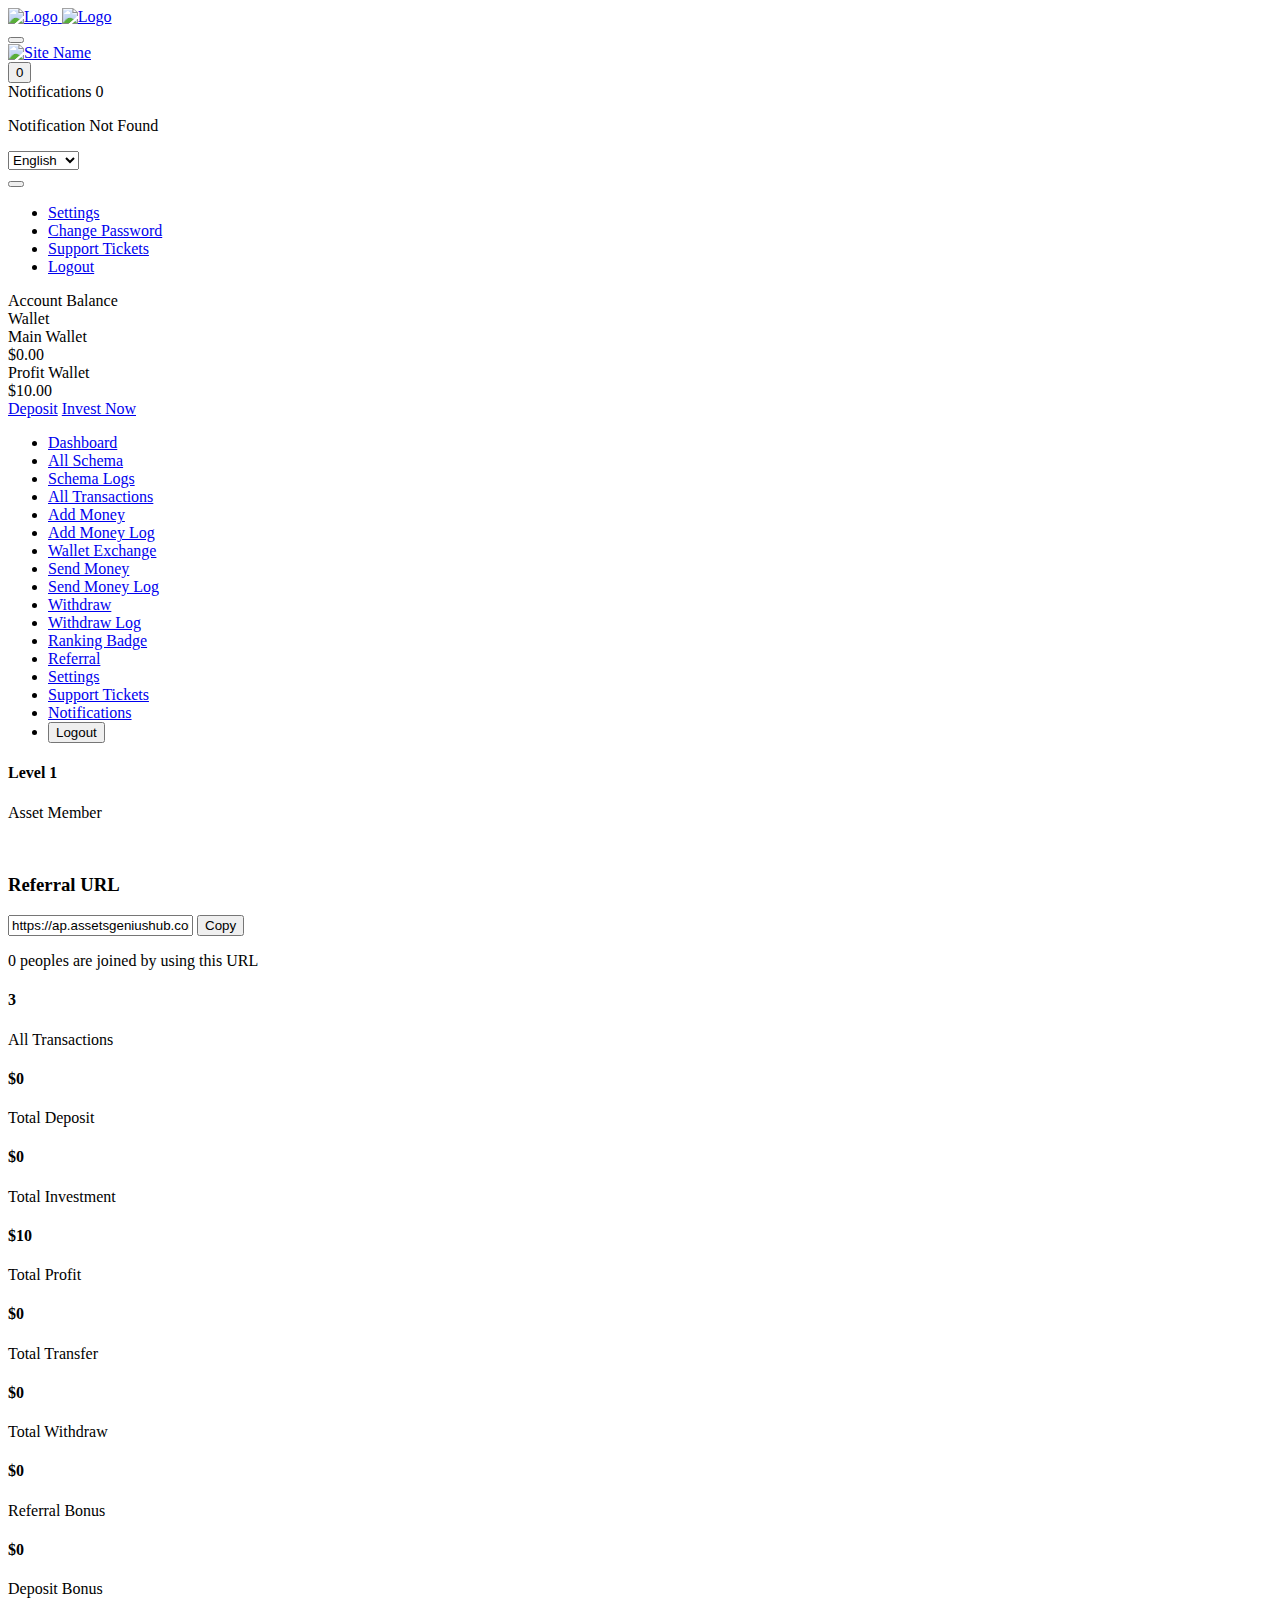
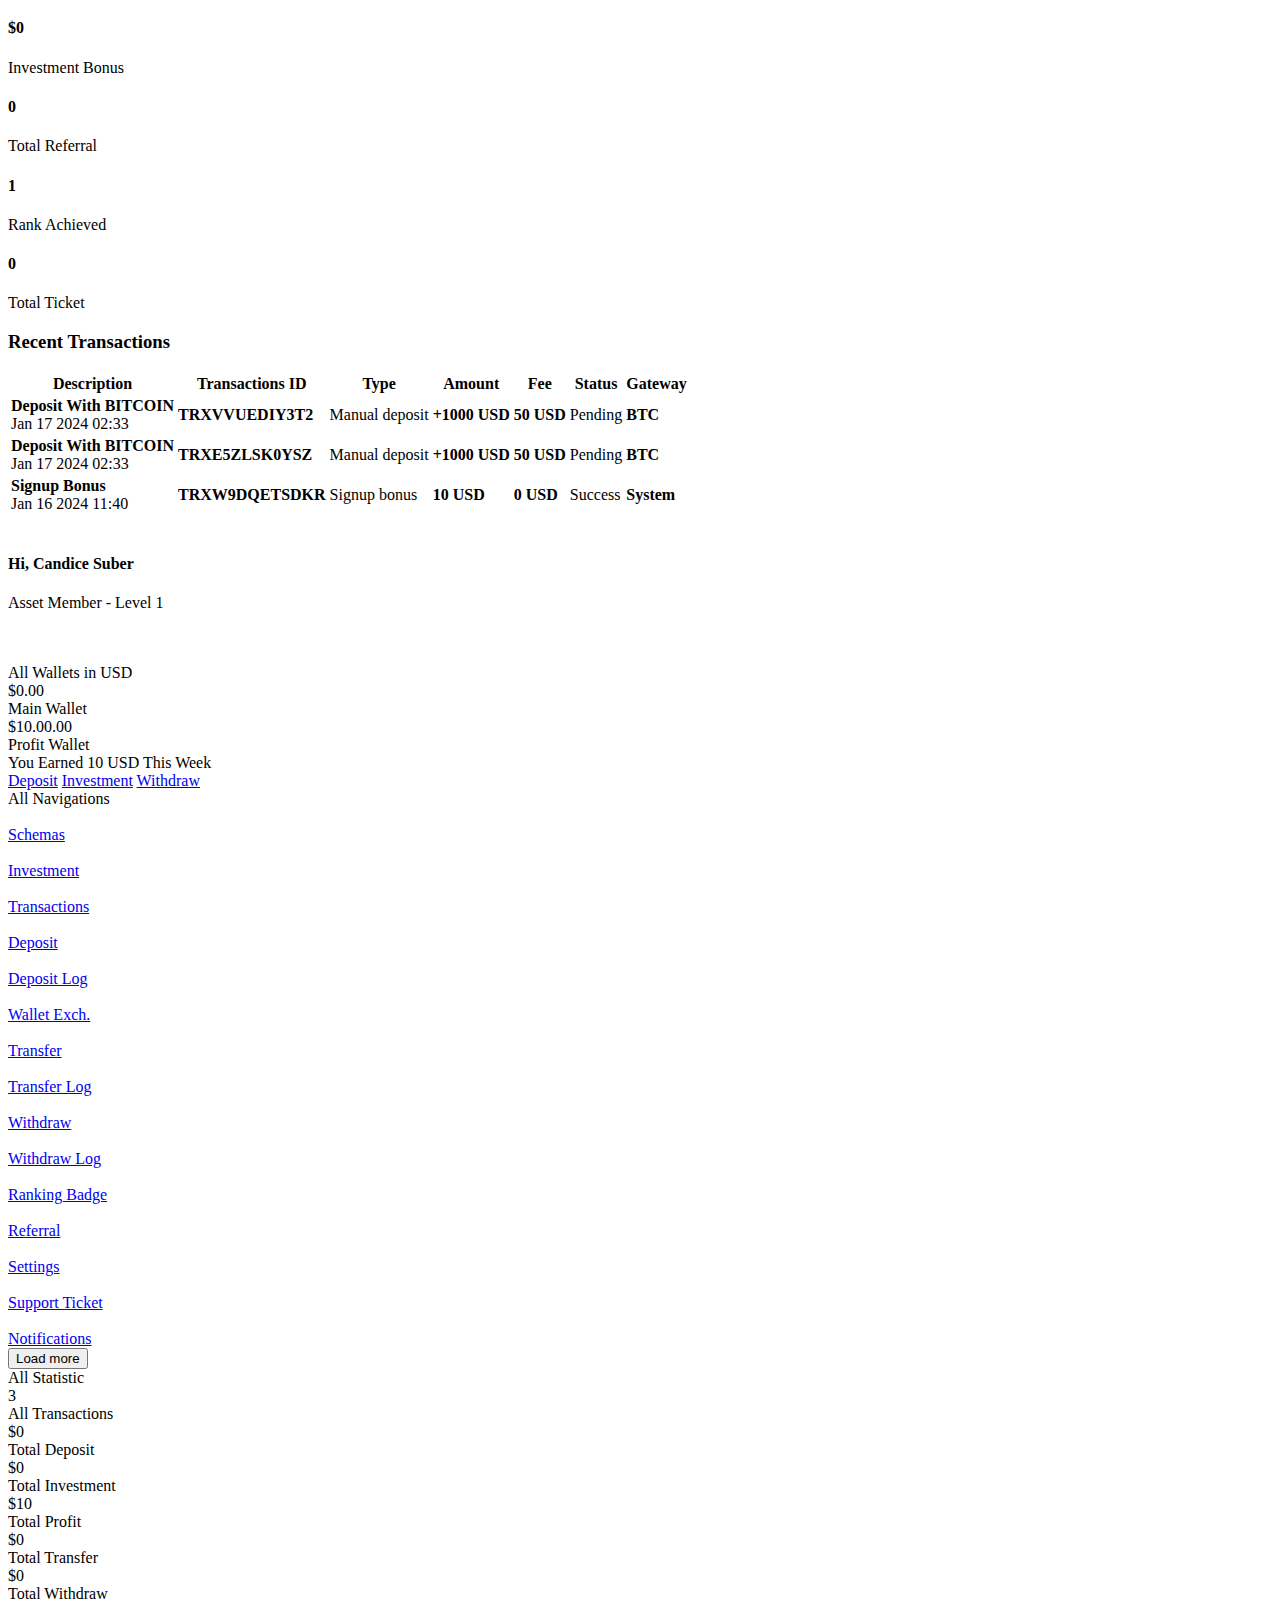
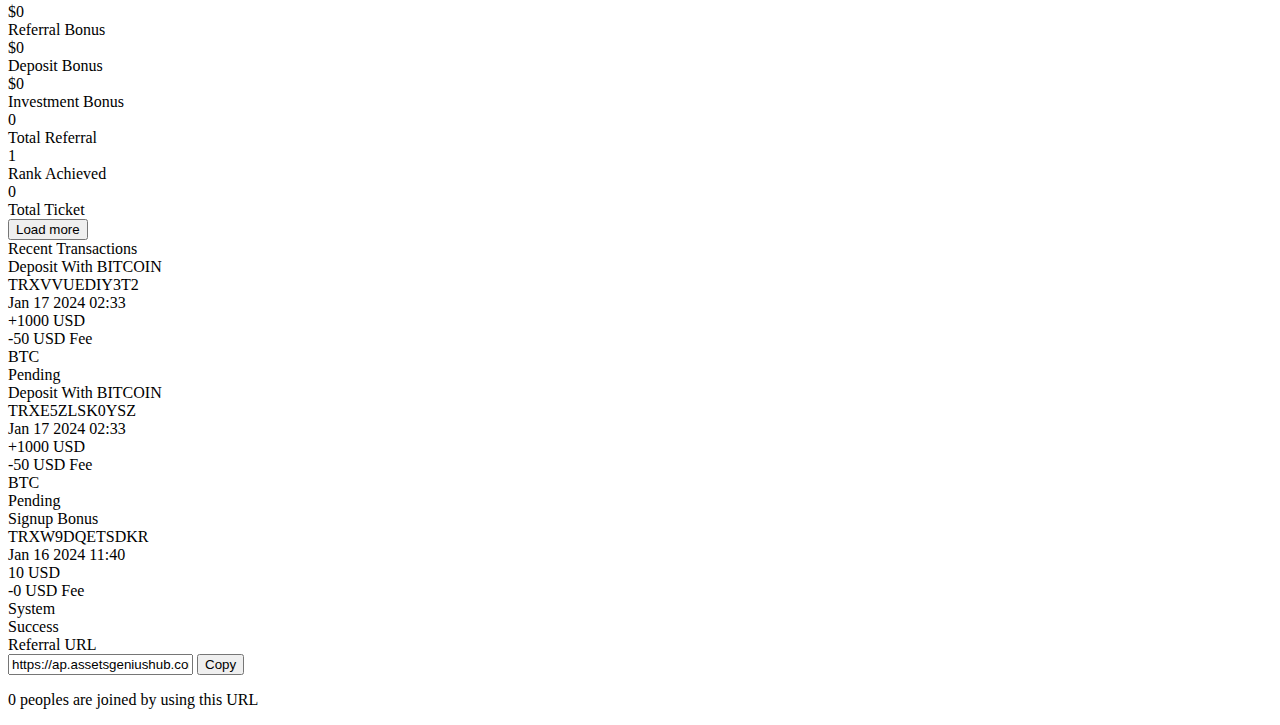
==== index.html @ 09d12d7a "first commit" ====
<!DOCTYPE html>
<html lang="en">
<head>
    <meta charset="UTF-8"/>
    <meta http-equiv="X-UA-Compatible" content="IE=edge"/>
    <meta name="viewport" content="width=device-width, initial-scale=1.0"/>
    <meta name="csrf-token" content="nrjeRPslUBjQXOTV2JqGxE5YPWPXEHHn3bkf2dw5">
    <meta name="keywords" content="Assets Genius Hub">
    <meta name="description" content="Assets Genius Hub">
    <link rel="canonical" href="https://ap.assetsgeniushub.com/user/dashboard"/>
    <link rel="shortcut icon" href="https://ap.assetsgeniushub.com/assets/global/images/DtovkNjvAQbWBGVkYpwy.png" type="image/x-icon"/>

    <link rel="icon" href="https://ap.assetsgeniushub.com/assets/global/images/DtovkNjvAQbWBGVkYpwy.png" type="image/x-icon"/>
    <link rel="stylesheet" href="https://ap.assetsgeniushub.com/assets/global/css/fontawesome.min.css"/>
    <link rel="stylesheet" href="https://ap.assetsgeniushub.com/assets/frontend/css/vendor/bootstrap.min.css"/>
    <link rel="stylesheet" href="https://ap.assetsgeniushub.com/assets/frontend/css/animate.css"/>
    <link rel="stylesheet" href="https://ap.assetsgeniushub.com/assets/frontend/css/owl.carousel.min.css"/>
    <link rel="stylesheet" href="https://ap.assetsgeniushub.com/assets/global/css/nice-select.css"/>
    <link rel="stylesheet" href="https://ap.assetsgeniushub.com/assets/global/css/datatables.min.css"/>
    <link rel="stylesheet" href="https://ap.assetsgeniushub.com/assets/global/css/simple-notify.min.css"/>
        <link rel="stylesheet" type="text/css" href="https://ap.assetsgeniushub.com/assets/vendor/mckenziearts/laravel-notify/css/notify.css"/>        <link rel="stylesheet" href="https://ap.assetsgeniushub.com/assets/global/css/custom.css"/>
    <link rel="stylesheet" href="https://ap.assetsgeniushub.com/assets/frontend/css/magnific-popup.css"/>
            <link rel="stylesheet" href="https://ap.assetsgeniushub.com/assets/frontend/css/aos.css"/>
        <link rel="stylesheet" href="https://ap.assetsgeniushub.com/assets/frontend/css/styles.css?var=2.1"/>

    <style>
        //The Custom CSS will be added on the site head tag 
.site-head-tag {
	margin: 0;
  	padding: 0;
}
    </style>

    <title>Assets Genius Hub -     Dashboard
</title>


</head>
<body class="dark-theme">
<script>
    var notify = {
        timeout: "5000",
    }
</script>
<!--Full Layout-->
<div class="panel-layout">
    <!--Header-->
    <div class="panel-header">
    <div class="logo">
        <a href="https://ap.assetsgeniushub.com">
            <img class="logo-unfold" src="https://ap.assetsgeniushub.com/assets/global/images/DCysJS7bhCshvD1yakcU.png" alt="Logo"/>
            <img class="logo-fold" src="https://ap.assetsgeniushub.com/assets/global/images/DCysJS7bhCshvD1yakcU.png" alt="Logo"/>
        </a>
    </div>
    <div class="nav-wrap">
        <div class="nav-left">
            <button class="sidebar-toggle">
                <i class="anticon anticon-arrow-left"></i>
            </button>
            <div class="mob-logo">
                <a href="https://ap.assetsgeniushub.com">
                    <img src="https://ap.assetsgeniushub.com/assets/global/images/DCysJS7bhCshvD1yakcU.png" alt="Site Name"/>
                </a>
            </div>
        </div>
        <div class="nav-right">
            <div class="single-nav-right">
                
                <div class="single-right">
                    <div class="color-switcher">
                        <i icon-name="moon" class="dark-icon" data-mode="dark"></i>
                        <i icon-name="sun" class="light-icon" data-mode="light"></i>
                    </div>
                </div>

                
                                                        <div class="single-nav-right user-notifications43">
                        <button type="button" class="item notification-dot" data-bs-toggle="dropdown" aria-expanded="false">
    <i icon-name="bell-ring" class=""></i>
    <div class="number">0</div>
</button>
<div class="dropdown-menu dropdown-menu-end notification-pop">
    <div class="noti-head">Notifications <span>0</span></div>
    <div class="all-noti">
        
                    <p>Notification Not Found</p>
            </div>

    </div>


                    </div>
                                

                <div class="single-right">
                    <select name="language" id="" class="site-nice-select"
                            onchange="window.location.href=this.options[this.selectedIndex].value;">
                                                    <option
                                value="https://ap.assetsgeniushub.com/language-update?name=en" selected>English</option>
                                                    <option
                                value="https://ap.assetsgeniushub.com/language-update?name=es" >Spanish</option>
                                                    <option
                                value="https://ap.assetsgeniushub.com/language-update?name=fr" >Franch</option>
                                            </select>
                </div>
                <div class="single-right">
                    <button
                        type="button"
                        class="item"
                        data-bs-toggle="dropdown"
                        aria-expanded="false"
                    >
                        <i class="anticon anticon-user"></i>
                    </button>
                    <ul class="dropdown-menu dropdown-menu-end">
                        <li>
                            <a href="https://ap.assetsgeniushub.com/user/settings" class="dropdown-item" type="button"><i
                                    class="anticon anticon-setting"></i>Settings</a>
                        </li>
                        <li>
                            <a href="https://ap.assetsgeniushub.com/user/change-password" class="dropdown-item" type="button">
                                <i class="anticon anticon-lock"></i>Change Password
                            </a>
                        </li>
                        <li>
                            <a href="https://ap.assetsgeniushub.com/user/support-ticket/index" class="dropdown-item" type="button">
                                <i class="anticon anticon-customer-service"></i>Support Tickets
                            </a>
                        </li>
                        <li class="logout">
                            <form method="POST" action="https://ap.assetsgeniushub.com/logout" id="logout-form">
                                <input type="hidden" name="_token" value="nrjeRPslUBjQXOTV2JqGxE5YPWPXEHHn3bkf2dw5">                                <a href="https://ap.assetsgeniushub.com/logout" class="dropdown-item"
                                   onclick="event.preventDefault(); localStorage.clear();  $('#logout-form').submit();"><i
                                        class="anticon anticon-logout"></i>Logout</a>
                            </form>
                        </li>
                    </ul>
                </div>
            </div>
        </div>
    </div>
</div>
    <!--/Header-->

    <div class="desktop-screen-show">
        <div class="side-nav ">
    <div class="side-wallet-box default-wallet mb-0">
        <div class="user-balance-card">
            <div class="wallet-name">
                <div class="name">Account Balance</div>
                <div class="default">Wallet</div>
            </div>
            <div class="wallet-info">
                <div class="wallet-id"><i icon-name="wallet"></i>Main Wallet</div>
                <div class="balance">$0.00</div>
            </div>
            <div class="wallet-info">
                <div class="wallet-id"><i icon-name="landmark"></i>Profit Wallet</div>
                <div class="balance">$10.00</div>
            </div>
        </div>
        <div class="actions">
            <a href="https://ap.assetsgeniushub.com/user/deposit" class="user-sidebar-btn"><i
                    class="anticon anticon-file-add"></i>Deposit</a>
            <a href="https://ap.assetsgeniushub.com/user/schemas" class="user-sidebar-btn red-btn"><i
                    class="anticon anticon-export"></i>Invest Now</a>
        </div>
    </div>
    <div class="side-nav-inside">
        <ul class="side-nav-menu">
            <li class="side-nav-item active">
                <a href="https://ap.assetsgeniushub.com/user/dashboard"><i
                        class="anticon anticon-appstore"></i><span>Dashboard</span></a>
            </li>

            <li class="side-nav-item ">
                <a href="https://ap.assetsgeniushub.com/user/schemas"><i
                        class="anticon anticon-check-square"></i><span>All Schema</span></a>
            </li>
            <li class="side-nav-item ">
                <a href="https://ap.assetsgeniushub.com/user/invest-logs"><i
                        class="anticon anticon-copy"></i><span>Schema Logs</span></a>
            </li>

            <li class="side-nav-item ">
                <a href="https://ap.assetsgeniushub.com/user/transactions"><i
                        class="anticon anticon-inbox"></i><span>All Transactions</span></a>
            </li>


            <li class="side-nav-item   ">
                <a href="https://ap.assetsgeniushub.com/user/deposit"><i
                        class="anticon anticon-file-add"></i><span>Add Money</span></a>
            </li>
            <li class="side-nav-item ">
                <a href="https://ap.assetsgeniushub.com/user/deposit/log"><i
                        class="anticon anticon-folder-add"></i><span>Add Money Log</span></a>
            </li>

            <li class="side-nav-item ">
                <a href="https://ap.assetsgeniushub.com/user/wallet-exchange"><i
                        class="anticon anticon-transaction"></i><span>Wallet Exchange</span></a>
            </li>

            <li class="side-nav-item   ">
                <a href="https://ap.assetsgeniushub.com/user/send-money"><i
                        class="anticon anticon-export"></i><span>Send Money</span></a>
            </li>
            <li class="side-nav-item ">
                <a href="https://ap.assetsgeniushub.com/user/send-money/log"><i
                        class="anticon anticon-cloud"></i><span>Send Money Log</span></a>
            </li>

            <li class="side-nav-item   ">
                <a href="https://ap.assetsgeniushub.com/user/withdraw"><i
                        class="anticon anticon-bank"></i><span>Withdraw</span></a>
            </li>
            <li class="side-nav-item ">
                <a href="https://ap.assetsgeniushub.com/user/withdraw/log"><i
                        class="anticon anticon-credit-card"></i><span>Withdraw Log</span></a>
            </li>

            <li class="side-nav-item ">
                <a href="https://ap.assetsgeniushub.com/user/ranking-badge"><i
                        class="anticon anticon-star"></i><span>Ranking Badge</span></a>
            </li>

                            <li class="side-nav-item ">
                    <a href="https://ap.assetsgeniushub.com/user/referral"><i
                            class="anticon anticon-usergroup-add"></i><span>Referral</span></a>
                </li>
            
            <li class="side-nav-item ">
                <a href="https://ap.assetsgeniushub.com/user/settings"><i
                        class="anticon anticon-setting"></i><span>Settings</span></a>
            </li>
            <li class="side-nav-item ">
                <a href="https://ap.assetsgeniushub.com/user/support-ticket/index"
                ><i class="anticon anticon-tool"></i><span>Support Tickets</span></a
                >
            </li>

            <li class="side-nav-item ">
                <a href="https://ap.assetsgeniushub.com/user/notification/all"
                ><i class="anticon anticon-notification"></i><span>Notifications</span></a
                >
            </li>

            <li class="side-nav-item">
                <!-- Authentication -->
                <form method="POST" action="https://ap.assetsgeniushub.com/logout">
                    <input type="hidden" name="_token" value="nrjeRPslUBjQXOTV2JqGxE5YPWPXEHHn3bkf2dw5">                    <button type="submit" class="site-btn grad-btn w-100">
                        <i class="anticon anticon-logout"></i><span>Logout</span>
                    </button>
                </form>
            </li>
        </ul>
    </div>
</div>
    </div>

        <div class="page-container">
            <div class="main-content">
                <div class="section-gap">
                    <div class="container-fluid">
                                                <!--Page Content-->
                        
        <div class="desktop-screen-show">
            
            <div class="row">
    <div class="col-xl-3 col-lg-3 col-md-4 col-sm-6 col-12">
        <div class="user-ranking" >
            <h4>Level 1</h4>
            <p>Asset Member</p>
            <div class="rank" data-bs-toggle="tooltip" data-bs-placement="top" title="By signing up to the account">
                <img src="https://ap.assetsgeniushub.com/assets/global/images/sCQgIyl0OKzFiO73nmWF.svg" alt="">
            </div>
        </div>
    </div>
            <div class="col-xl-9 col-lg-9 col-md-8 col-sm-12 col-12">
            <div class="site-card">
                <div class="site-card-header">
                    <h3 class="title">Referral URL</h3>
                </div>
                <div class="site-card-body">
                    <div class="referral-link">
                        <div class="referral-link-form">
                            <input type="text" value="https://ap.assetsgeniushub.com/register?invite=8BOeet3NR0" id="refLink"/>
                            <button type="submit" onclick="copyRef()">
                                <i class="anticon anticon-copy"></i>
                                <span id="copy">Copy</span>
                            </button>
                        </div>
                        <p class="referral-joined">
                            0 peoples are joined by using this URL
                        </p>
                    </div>
                </div>
            </div>
        </div>
    
</div>

            
            <div class="row user-cards ">
    <div class="col-xl-3 col-lg-6 col-md-6 col-sm-6 col-12">
        <div class="single">
            <div class="icon"><i class="anticon anticon-inbox"></i></div>
            <div class="content">
                <h4><span class="count">3</span></h4>
                <p>All Transactions</p>
            </div>
        </div>
    </div>
    <div class="col-xl-3 col-lg-6 col-md-6 col-sm-6 col-12">
        <div class="single">
            <div class="icon"><i class="anticon anticon-file-add"></i></div>
            <div class="content">
                <h4><b>$</b><span class="count">0</span></h4>
                <p>Total Deposit</p>
            </div>
        </div>
    </div>
    <div class="col-xl-3 col-lg-6 col-md-6 col-sm-6 col-12">
        <div class="single">
            <div class="icon"><i class="anticon anticon-check-square"></i></div>
            <div class="content">
                <h4><b>$</b><span class="count">0</span></h4>
                <p>Total Investment</p>
            </div>
        </div>
    </div>
    <div class="col-xl-3 col-lg-6 col-md-6 col-sm-6 col-12">
        <div class="single">
            <div class="icon"><i class="anticon anticon-credit-card"></i></div>
            <div class="content">
                <h4><b>$</b><span class="count">10</span></h4>
                <p>Total Profit</p>
            </div>
        </div>
    </div>
    <div class="col-xl-3 col-lg-6 col-md-6 col-sm-6 col-12">
        <div class="single">
            <div class="icon"><i class="anticon anticon-arrow-right"></i></div>
            <div class="content">
                <h4><b>$</b><span class="count">0</span></h4>
                <p>Total Transfer </p>
            </div>
        </div>
    </div>
    <div class="col-xl-3 col-lg-6 col-md-6 col-sm-6 col-12">
        <div class="single">
            <div class="icon"><i class="anticon anticon-money-collect"></i></div>
            <div class="content">
                <h4><b>$</b><span class="count">0</span></h4>
                <p>Total Withdraw</p>
            </div>
        </div>
    </div>
    <div class="col-xl-3 col-lg-6 col-md-6 col-sm-6 col-12">
        <div class="single">
            <div class="icon"><i class="anticon anticon-gift"></i></div>
            <div class="content">
                <h4><b>$</b><span class="count">0</span>
                </h4>
                <p>Referral Bonus</p>
            </div>
        </div>
    </div>
    <div class="col-xl-3 col-lg-6 col-md-6 col-sm-6 col-12">
        <div class="single">
            <div class="icon"><i class="anticon anticon-account-book"></i></div>
            <div class="content">
                <h4><b>$</b><span class="count">0</span></h4>
                <p>Deposit Bonus</p>
            </div>
        </div>
    </div>
    <div class="col-xl-3 col-lg-6 col-md-6 col-sm-6 col-12">
        <div class="single">
            <div class="icon"><i class="anticon anticon-gold"></i></div>
            <div class="content">
                <h4><b>$</b><span class="count">0</span></h4>
                <p>Investment Bonus</p>
            </div>
        </div>
    </div>
    <div class="col-xl-3 col-lg-6 col-md-6 col-sm-6 col-12">
        <div class="single">
            <div class="icon"><i class="anticon anticon-inbox"></i></div>
            <div class="content">
                <h4 class="count">0</h4>
                <p>Total Referral</p>
            </div>
        </div>
    </div>

    <div class="col-xl-3 col-lg-6 col-md-6 col-sm-6 col-12">
        <div class="single">
            <div class="icon"><i class="anticon anticon-radar-chart"></i></div>
            <div class="content">
                <h4 class="count">1</h4>
                <p>Rank Achieved</p>
            </div>
        </div>
    </div>
    <div class="col-xl-3 col-lg-6 col-md-6 col-sm-6 col-12">
        <div class="single">
            <div class="icon"><i class="anticon anticon-question"></i></div>
            <div class="content">
                <h4 class="count">0</h4>
                <p>Total Ticket</p>
            </div>
        </div>
    </div>
</div>

            
            <div class="row">
    <div class="col-xl-12">
        <div class="site-card">
            <div class="site-card-header">
                <h3 class="title">Recent Transactions</h3>
            </div>
            <div class="site-card-body table-responsive">
                <div class="site-datatable">
                    <table class="display data-table">
                        <thead>
                        <tr>
                            <th>Description</th>
                            <th>Transactions ID</th>
                            <th>Type</th>
                            <th>Amount</th>
                            <th>Fee</th>
                            <th>Status</th>
                            <th>Gateway</th>
                        </tr>
                        </thead>
                        <tbody>
                                                    <tr>
                                <td>
                                    <div class="table-description">
                                        <div class="icon">
                                            <i icon-name="backpack
                                         ">
                                            </i>
                                        </div>


                                        <div class="description">
                                            <strong>Deposit With BITCOIN                                             </strong>
                                            <div class="date">Jan 17 2024 02:33</div>
                                        </div>
                                    </div>
                                </td>
                                <td><strong>TRXVVUEDIY3T2</strong></td>
                                <td>
                                    <div
                                        class="site-badge primary-bg">Manual deposit</div>
                                </td>

                                <td><strong
                                        class="green-color">+1000 USD</strong>
                                </td>
                                <td><strong>50 USD</strong></td>
                                <td>


                                                                            <div class="site-badge warnning">Pending</div>
                                                                    </td>
                                <td><strong>BTC</strong></td>
                            </tr>
                                                    <tr>
                                <td>
                                    <div class="table-description">
                                        <div class="icon">
                                            <i icon-name="backpack
                                         ">
                                            </i>
                                        </div>


                                        <div class="description">
                                            <strong>Deposit With BITCOIN                                             </strong>
                                            <div class="date">Jan 17 2024 02:33</div>
                                        </div>
                                    </div>
                                </td>
                                <td><strong>TRXE5ZLSK0YSZ</strong></td>
                                <td>
                                    <div
                                        class="site-badge primary-bg">Manual deposit</div>
                                </td>

                                <td><strong
                                        class="green-color">+1000 USD</strong>
                                </td>
                                <td><strong>50 USD</strong></td>
                                <td>


                                                                            <div class="site-badge warnning">Pending</div>
                                                                    </td>
                                <td><strong>BTC</strong></td>
                            </tr>
                                                    <tr>
                                <td>
                                    <div class="table-description">
                                        <div class="icon">
                                            <i icon-name="backpack
                                         ">
                                            </i>
                                        </div>


                                        <div class="description">
                                            <strong>Signup Bonus                                             </strong>
                                            <div class="date">Jan 16 2024 11:40</div>
                                        </div>
                                    </div>
                                </td>
                                <td><strong>TRXW9DQETSDKR</strong></td>
                                <td>
                                    <div
                                        class="site-badge primary-bg">Signup bonus</div>
                                </td>

                                <td><strong
                                        class="">10 USD</strong>
                                </td>
                                <td><strong>0 USD</strong></td>
                                <td>


                                                                            <div class="site-badge success">Success</div>
                                                                    </td>
                                <td><strong>System</strong></td>
                            </tr>
                        

                                                </tbody>
                    </table>
                </div>
            </div>
        </div>
    </div>
</div>
        </div>

         
        <div class="mobile-screen-show">
            <div class="row">
    <div class="col-12">
        <div class="user-ranking-mobile">
            <div class="icon"><img src="https://ap.assetsgeniushub.com/assets/global/materials/user.png" alt=""/></div>
            <div class="name">
                <h4>Hi, Candice Suber</h4>
                <p>Asset Member - <span>Level 1</span></p>
            </div>
            <div class="rank-badge"><img src="https://ap.assetsgeniushub.com/assets/global/images/sCQgIyl0OKzFiO73nmWF.svg" alt=""/></div>
        </div>
        <div class="user-wallets-mobile">
            <img src="https://ap.assetsgeniushub.com/assets/frontend/materials/wallet-shadow.png" alt="" class="wallet-shadow">
            <div class="head">All Wallets in USD</div>
            <div class="one">
                <div class="balance">

                    <span class="symbol">$</span>0<span
                        class="after-dot">.00 </span>
                </div>
                <div class="wallet">Main Wallet</div>
            </div>


            <div class="one p-wal">
                <div class="balance">
                    <span class="symbol">$</span>10.00<span
                        class="after-dot">.00 </span>
                </div>
                <div class="wallet">Profit Wallet</div>
            </div>
            <div class="info">
                <i icon-name="info"></i>You Earned 10 USD This Week
            </div>
        </div>
    </div>

    <div class="col-12">
        <div class="mob-shortcut-btn">
            <a href="https://ap.assetsgeniushub.com/user/deposit"><i icon-name="download"></i> Deposit</a>
            <a href="https://ap.assetsgeniushub.com/user/schemas"><i icon-name="box"></i> Investment</a>
            <a href="https://ap.assetsgeniushub.com/user/withdraw"><i icon-name="send"></i> Withdraw</a>
        </div>
    </div>


    <div class="col-12">
        <!-- all navigation -->
        <div class="all-feature-mobile mb-3 mobile-screen-show">
    <div class="title">All Navigations</div>
    <div class="contents row">
        <div class="col-4">
            <div class="single">
                <a href="https://ap.assetsgeniushub.com/user/schemas">
                    <div class="icon"><img src="https://ap.assetsgeniushub.com/assets/frontend/materials/schema.png" alt="">
                    </div>
                    <div class="name">Schemas</div>
                </a>
            </div>
        </div>
        <div class="col-4">
            <div class="single">
                <a href="https://ap.assetsgeniushub.com/user/invest-logs">
                    <div class="icon"><img src="https://ap.assetsgeniushub.com/assets/frontend/materials/schema-log.png" alt="">
                    </div>
                    <div class="name">Investment</div>
                </a>
            </div>
        </div>
        <div class="col-4">
            <div class="single">
                <a href="https://ap.assetsgeniushub.com/user/transactions">
                    <div class="icon"><img src="https://ap.assetsgeniushub.com/assets/frontend/materials/transactions.png" alt="">
                    </div>
                    <div class="name">Transactions</div>
                </a>
            </div>
        </div>
        <div class="col-4">
            <div class="single">
                <a href="https://ap.assetsgeniushub.com/user/deposit">
                    <div class="icon"><img src="https://ap.assetsgeniushub.com/assets/frontend/materials/deposit.png" alt="">
                    </div>
                    <div class="name">Deposit</div>
                </a>
            </div>
        </div>
        <div class="col-4">
            <div class="single">
                <a href="https://ap.assetsgeniushub.com/user/deposit/log">
                    <div class="icon"><img src="https://ap.assetsgeniushub.com/assets/frontend/materials/deposit-log.png" alt="">
                    </div>
                    <div class="name">Deposit Log</div>
                </a>
            </div>
        </div>
        <div class="col-4">
            <div class="single">
                <a href="https://ap.assetsgeniushub.com/user/wallet-exchange">
                    <div class="icon"><img src="https://ap.assetsgeniushub.com/assets/frontend/materials/wallet-exchange.png"
                                           alt="">
                    </div>
                    <div class="name">Wallet Exch.</div>
                </a>
            </div>
        </div>
    </div>
    <div class="moretext">
        <div class="row contents">
            <div class="col-4">
                <div class="single">
                    <a href="https://ap.assetsgeniushub.com/user/send-money">
                        <div class="icon"><img src="https://ap.assetsgeniushub.com/assets/frontend/materials/transfer.png"
                                               alt="">
                        </div>
                        <div class="name">Transfer</div>
                    </a>
                </div>
            </div>
            <div class="col-4">
                <div class="single">
                    <a href="https://ap.assetsgeniushub.com/user/send-money/log">
                        <div class="icon"><img src="https://ap.assetsgeniushub.com/assets/frontend/materials/transfer-log.png"
                                               alt="">
                        </div>
                        <div class="name">Transfer Log</div>
                    </a>
                </div>
            </div>
            <div class="col-4">
                <div class="single">
                    <a href="https://ap.assetsgeniushub.com/user/withdraw">
                        <div class="icon"><img src="https://ap.assetsgeniushub.com/assets/frontend/materials/withdraw.png"
                                               alt="">
                        </div>
                        <div class="name">Withdraw</div>
                    </a>
                </div>
            </div>
            <div class="col-4">
                <div class="single">
                    <a href="https://ap.assetsgeniushub.com/user/withdraw/log">
                        <div class="icon"><img src="https://ap.assetsgeniushub.com/assets/frontend/materials/withdraw-log.png"
                                               alt="">
                        </div>
                        <div class="name">Withdraw Log</div>
                    </a>
                </div>
            </div>
            <div class="col-4">
                <div class="single">
                    <a href="https://ap.assetsgeniushub.com/user/ranking-badge">
                        <div class="icon"><img src="https://ap.assetsgeniushub.com/assets/frontend/materials/ranking.png"
                                               alt="">
                        </div>
                        <div class="name">Ranking Badge</div>
                    </a>
                </div>
            </div>
            <div class="col-4">
                <div class="single">
                    <a href="https://ap.assetsgeniushub.com/user/referral">
                        <div class="icon"><img src="https://ap.assetsgeniushub.com/assets/frontend/materials/referral.png"
                                               alt="">
                        </div>
                        <div class="name">Referral</div>
                    </a>
                </div>
            </div>
            <div class="col-4">
                <div class="single">
                    <a href="https://ap.assetsgeniushub.com/user/settings">
                        <div class="icon"><img src="https://ap.assetsgeniushub.com/assets/frontend/materials/settings.png"
                                               alt="">
                        </div>
                        <div class="name">Settings</div>
                    </a>
                </div>
            </div>
            <div class="col-4">
                <div class="single">
                    <a href="https://ap.assetsgeniushub.com/user/support-ticket/index">
                        <div class="icon"><img src="https://ap.assetsgeniushub.com/assets/frontend/materials/support-ticket.png"
                                               alt="">
                        </div>
                        <div class="name">Support Ticket</div>
                    </a>
                </div>
            </div>
            <div class="col-4">
                <div class="single">
                    <a href="https://ap.assetsgeniushub.com/user/notification/all">
                        <div class="icon"><img src="https://ap.assetsgeniushub.com/assets/frontend/materials/profile.png"
                                               alt="">
                        </div>
                        <div class="name">Notifications</div>
                    </a>
                </div>
            </div>
        </div>
    </div>
    <div class="centered">
        <button class="moreless-button site-btn-sm grad-btn">Load more</button>
    </div>
</div>

        <!-- all Statistic -->
        <div class="all-feature-mobile mb-3 mobile-screen-show">
    <div class="title">All Statistic</div>
    <div class="row">
        <div class="col-12">
            <div class="all-cards-mobile">
                <div class="contents row">
                    <div class="col-12">
                        <div class="single-card">
                            <div class="icon"><i icon-name="arrow-left-right"></i></div>
                            <div class="content">
                                <div class="amount count">3</div>
                                <div class="name">All Transactions</div>
                            </div>
                        </div>
                    </div>
                    <div class="col-12">
                        <div class="single-card">
                            <div class="icon"><i icon-name="download"></i></div>
                            <div class="content">
                                <div class="amount">$<span
                                        class="count">0</span>
                                </div>
                                <div class="name">Total Deposit</div>
                            </div>
                        </div>
                    </div>
                    <div class="col-12">
                        <div class="single-card">
                            <div class="icon"><i icon-name="box"></i></div>
                            <div class="content">
                                <div class="amount">$<span
                                        class="count">0</span>
                                </div>
                                <div class="name">Total Investment</div>
                            </div>
                        </div>
                    </div>
                </div>
                <div class="moretext-2">
                    <div class="contents row">
                        <div class="col-12">
                            <div class="single-card">
                                <div class="icon"><i icon-name="credit-card"></i></div>
                                <div class="content">
                                    <div class="amount"> $<span
                                            class="count">10</span>
                                    </div>
                                    <div class="name">Total Profit</div>
                                </div>
                            </div>
                        </div>
                        <div class="col-12">
                            <div class="single-card">
                                <div class="icon"><i icon-name="log-in"></i></div>
                                <div class="content">
                                    <div class="amount">$<span
                                            class="count">0</span>
                                    </div>
                                    <div class="name">Total Transfer</div>
                                </div>
                            </div>
                        </div>
                        <div class="col-12">
                            <div class="single-card">
                                <div class="icon"><i icon-name="send"></i></div>
                                <div class="content">
                                    <div class="amount"> $<span
                                            class="count">0</span>
                                    </div>
                                    <div class="name">Total Withdraw</div>
                                </div>
                            </div>
                        </div>
                        <div class="col-12">
                            <div class="single-card">
                                <div class="icon"><i icon-name="users-2"></i></div>
                                <div class="content">
                                    <div class="amount"> $<span
                                            class="count">0</span>
                                    </div>
                                    <div class="name">Referral Bonus</div>
                                </div>
                            </div>
                        </div>
                        <div class="col-12">
                            <div class="single-card">
                                <div class="icon"><i icon-name="anchor"></i></div>
                                <div class="content">
                                    <div class="amount">$<span class="count">0</span>
                                    </div>
                                    <div class="name">Deposit Bonus</div>
                                </div>
                            </div>
                        </div>
                        <div class="col-12">
                            <div class="single-card">
                                <div class="icon"><i icon-name="archive"></i></div>
                                <div class="content">
                                    <div class="amount">$<span
                                            class="count">0</span>
                                    </div>
                                    <div class="name"> Investment Bonus</div>
                                </div>
                            </div>
                        </div>
                        <div class="col-12">
                            <div class="single-card">
                                <div class="icon"><i icon-name="gift"></i></div>
                                <div class="content">
                                    <div class="amount count">0</div>
                                    <div class="name"> Total Referral</div>
                                </div>
                            </div>
                        </div>
                        <div class="col-12">
                            <div class="single-card">
                                <div class="icon"><i icon-name="award"></i></div>
                                <div class="content">
                                    <div class="amount count"> 1</div>
                                    <div class="name">Rank Achieved</div>
                                </div>
                            </div>
                        </div>
                        <div class="col-12">
                            <div class="single-card">
                                <div class="icon"><i icon-name="alert-triangle"></i>
                                </div>
                                <div class="content">
                                    <div class="amount count">0</div>
                                    <div class="name"> Total Ticket</div>
                                </div>
                            </div>
                        </div>
                    </div>
                </div>
                <div class="centered">
                    <button class="moreless-button-2 site-btn-sm grad-btn">Load more</button>
                </div>
            </div>
        </div>
    </div>
</div>

        <!-- Recent Transactions -->
        <div class="all-feature-mobile mobile-transactions mb-3 mobile-screen-show">
    <div class="title">Recent Transactions</div>
    <div class="contents">

                    <div class="single-transaction">
                <div class="transaction-left">
                    <div class="transaction-des">
                        <div class="transaction-title">Deposit With BITCOIN
                        </div>
                        <div class="transaction-id">TRXVVUEDIY3T2</div>
                        <div class="transaction-date">Jan 17 2024 02:33</div>
                    </div>
                </div>
                <div class="transaction-right">
                    <div class="transaction-amount ">
                        +1000 USD</div>
                    <div class="transaction-fee sub">-50 USD Fee </div>
                    <div class="transaction-gateway">BTC</div>


                                            <div class="transaction-status pending">Pending</div>
                                    </div>
            </div>
                    <div class="single-transaction">
                <div class="transaction-left">
                    <div class="transaction-des">
                        <div class="transaction-title">Deposit With BITCOIN
                        </div>
                        <div class="transaction-id">TRXE5ZLSK0YSZ</div>
                        <div class="transaction-date">Jan 17 2024 02:33</div>
                    </div>
                </div>
                <div class="transaction-right">
                    <div class="transaction-amount ">
                        +1000 USD</div>
                    <div class="transaction-fee sub">-50 USD Fee </div>
                    <div class="transaction-gateway">BTC</div>


                                            <div class="transaction-status pending">Pending</div>
                                    </div>
            </div>
                    <div class="single-transaction">
                <div class="transaction-left">
                    <div class="transaction-des">
                        <div class="transaction-title">Signup Bonus
                        </div>
                        <div class="transaction-id">TRXW9DQETSDKR</div>
                        <div class="transaction-date">Jan 16 2024 11:40</div>
                    </div>
                </div>
                <div class="transaction-right">
                    <div class="transaction-amount ">
                        10 USD</div>
                    <div class="transaction-fee sub">-0 USD Fee </div>
                    <div class="transaction-gateway">System</div>


                                            <div class="transaction-status success">Success</div>
                                    </div>
            </div>
            </div>
</div>
    </div>

    <div class="col-12">
        <div class="mobile-ref-url mb-4">
            <div class="all-feature-mobile">
                <div class="title">Referral URL</div>
                <div class="mobile-referral-link-form">
                    <input type="text" value="https://ap.assetsgeniushub.com/register?invite=8BOeet3NR0" id="refLink"/>
                    <button type="submit" onclick="copyRef()">
                        <span id="copy">Copy</span>
                    </button>
                </div>
                <p class="referral-joined">0 peoples are joined by using this URL</p>
            </div>
        </div>
    </div>
</div>
        </div>


                        <!--Page Content-->
                    </div>
                </div>
            </div>
        </div>


        <!-- Show in 575px in Mobile Screen -->
            <div class="mobile-screen-show">
                <div class="bottom-appbar">
    <a href="https://ap.assetsgeniushub.com/user/dashboard" class="active">
        <i icon-name="layout-dashboard"></i>
    </a>
    <a href="https://ap.assetsgeniushub.com/user/deposit" class="">
        <i icon-name="download"></i>
    </a>
    <a href="https://ap.assetsgeniushub.com/user/schemas" class="">
        <i icon-name="box"></i>
    </a>
    <a href="https://ap.assetsgeniushub.com/user/referral" class="">
        <i icon-name="gift"></i>
    </a>
    <a href="https://ap.assetsgeniushub.com/user/settings" class="">
        <i icon-name="settings"></i>
    </a>
</div>
            </div>

        <!-- Show in 575px in Mobile Screen End -->

    <!-- Automatic Popup -->
    
    <!-- /Automatic Popup End -->
</div>
<!--/Full Layout-->

<script src="https://ap.assetsgeniushub.com/assets/global/js/jquery.min.js"></script>
<script src="https://ap.assetsgeniushub.com/assets/global/js/jquery-migrate.js"></script>

<script src="https://ap.assetsgeniushub.com/assets/frontend/js/bootstrap.bundle.min.js"></script>
<script src="https://ap.assetsgeniushub.com/assets/frontend/js/scrollUp.min.js"></script>

<script src="https://ap.assetsgeniushub.com/assets/frontend/js/owl.carousel.min.js"></script>
<script src="https://ap.assetsgeniushub.com/assets/global/js/waypoints.min.js"></script>
<script src="https://ap.assetsgeniushub.com/assets/frontend/js/jquery.counterup.min.js"></script>
<script src="https://ap.assetsgeniushub.com/assets/global/js/jquery.nice-select.min.js"></script>
<script src="https://ap.assetsgeniushub.com/assets/global/js/lucide.min.js"></script>
<script src="https://ap.assetsgeniushub.com/assets/frontend/js/magnific-popup.min.js"></script>
<script src="https://ap.assetsgeniushub.com/assets/frontend/js/aos.js"></script>
<script src="https://ap.assetsgeniushub.com/assets/global/js/datatables.min.js" type="text/javascript" charset="utf8"></script>
<script src="https://ap.assetsgeniushub.com/assets/global/js/simple-notify.min.js"></script>
<script src="https://ap.assetsgeniushub.com/assets/frontend/js/main.js?var=5"></script>
<script src="https://ap.assetsgeniushub.com/assets/frontend/js/cookie.js"></script>
<script src="https://ap.assetsgeniushub.com/assets/global/js/custom.js?var=5"></script>
    <script src="https://ap.assetsgeniushub.com/assets/global/js/pusher.min.js"></script>
    <script>
    (function ($) {
        'use strict';

        let pusherAppKey = "";
        let pusherAppCluster = "mt1";
        let soundUrl = "https://ap.assetsgeniushub.com/notification-tune";

        var notification = new Pusher(pusherAppKey, {
            encrypted: true,
            cluster: pusherAppCluster,
        });
        var channel = notification.subscribe('user-notification43');
        channel.bind('notification-event', function (result) {
            playSound();
            latestNotification();
            notifyToast(result);
        });

        function latestNotification() {
            $.get('https://ap.assetsgeniushub.com/user/latest-notification', function (data) {
                $('.user-notifications43').html(data);
            })
        }

        function notifyToast(data) {
            new Notify({
                status: 'info',
                title: data.data.title,
                text: data.data.notice,
                effect: 'slide',
                speed: 300,
                customClass: '',
                customIcon: '<svg xmlns="http://www.w3.org/2000/svg" width="24" height="24" viewBox="0 0 24 24" fill="none" stroke="currentColor" stroke-width="2" stroke-linecap="round" stroke-linejoin="round" class="lucide lucide-megaphone"><path d="m3 11 18-5v12L3 14v-3z"></path><path d="M11.6 16.8a3 3 0 1 1-5.8-1.6"></path></svg>',
                showIcon: true,
                showCloseButton: true,
                autoclose: true,
                autotimeout: 9000,
                gap: 20,
                distance: 20,
                type: 1,
                position: 'right bottom',
                customWrapper: '<div><a href="' + data.data.action_url + '" class="learn-more-link">Explore<svg xmlns="http://www.w3.org/2000/svg" width="24" height="24" viewBox="0 0 24 24" fill="none" stroke="currentColor" stroke-width="2" stroke-linecap="round" stroke-linejoin="round" icon-name="external-link" class="lucide lucide-external-link"><path d="M18 13v6a2 2 0 0 1-2 2H5a2 2 0 0 1-2-2V8a2 2 0 0 1 2-2h6"></path><polyline points="15 3 21 3 21 9"></polyline><line x1="10" x2="21" y1="14" y2="3"></line></svg></a></div>',
            })

        }

        function playSound() {
            $.get(soundUrl, function (data) {
                var audio = new Audio(data);
                audio.play();
                audio.muted = false;
            });
        }



    })(jQuery);
</script>
    <script>
        (function ($) {
            'use strict';
            // AOS initialization
            AOS.init();
        })(jQuery);
    </script>
    <script>
        (function ($) {
            'use strict';
            // To top
            $.scrollUp({
                scrollText: '<i class="fas fa-caret-up"></i>',
                easingType: 'linear',
                scrollSpeed: 500,
                animation: 'fade'
            });
        })(jQuery);
    </script>

<script type="text/javascript" src="https://ap.assetsgeniushub.com/assets/vendor/mckenziearts/laravel-notify/js/notify.js"></script>
    <script>
        function copyRef() {
            /* Get the text field */
            var textToCopy = $('#refLink').val();
            // Create a temporary input element
            var tempInput = $('<input>');
            $('body').append(tempInput);
            tempInput.val(textToCopy).select();
            // Copy the text from the temporary input
            document.execCommand('copy');
            // Remove the temporary input element
            tempInput.remove();
            $('#copy').text('Copied'); var copyApi = document.getElementById("refLink");
            /* Select the text field */
            copyApi.select();
            copyApi.setSelectionRange(0, 999999999); /* For mobile devices */
            /* Copy the text inside the text field */
            document.execCommand('copy');
            $('#copy').text('Copied')

        }

        // Load More
        $('.moreless-button').click(function () {
            $('.moretext').slideToggle();
            if ($('.moreless-button').text() == "Load more") {
                $(this).text("Load less")
            } else {
                $(this).text("Load more")
            }
        });

        $('.moreless-button-2').click(function () {
            $('.moretext-2').slideToggle();
            if ($('.moreless-button-2').text() == "Load more") {
                $(this).text("Load less")
            } else {
                $(this).text("Load more")
            }
        });
    </script>
    <script>
        // Color Switcher
        $(".color-switcher").on('click', function () {
            "use strict"
            $("body").toggleClass("dark-theme");
            var url = 'https://ap.assetsgeniushub.com/theme-mode';
            $.get(url)
        });
    </script>







</body>
</html>
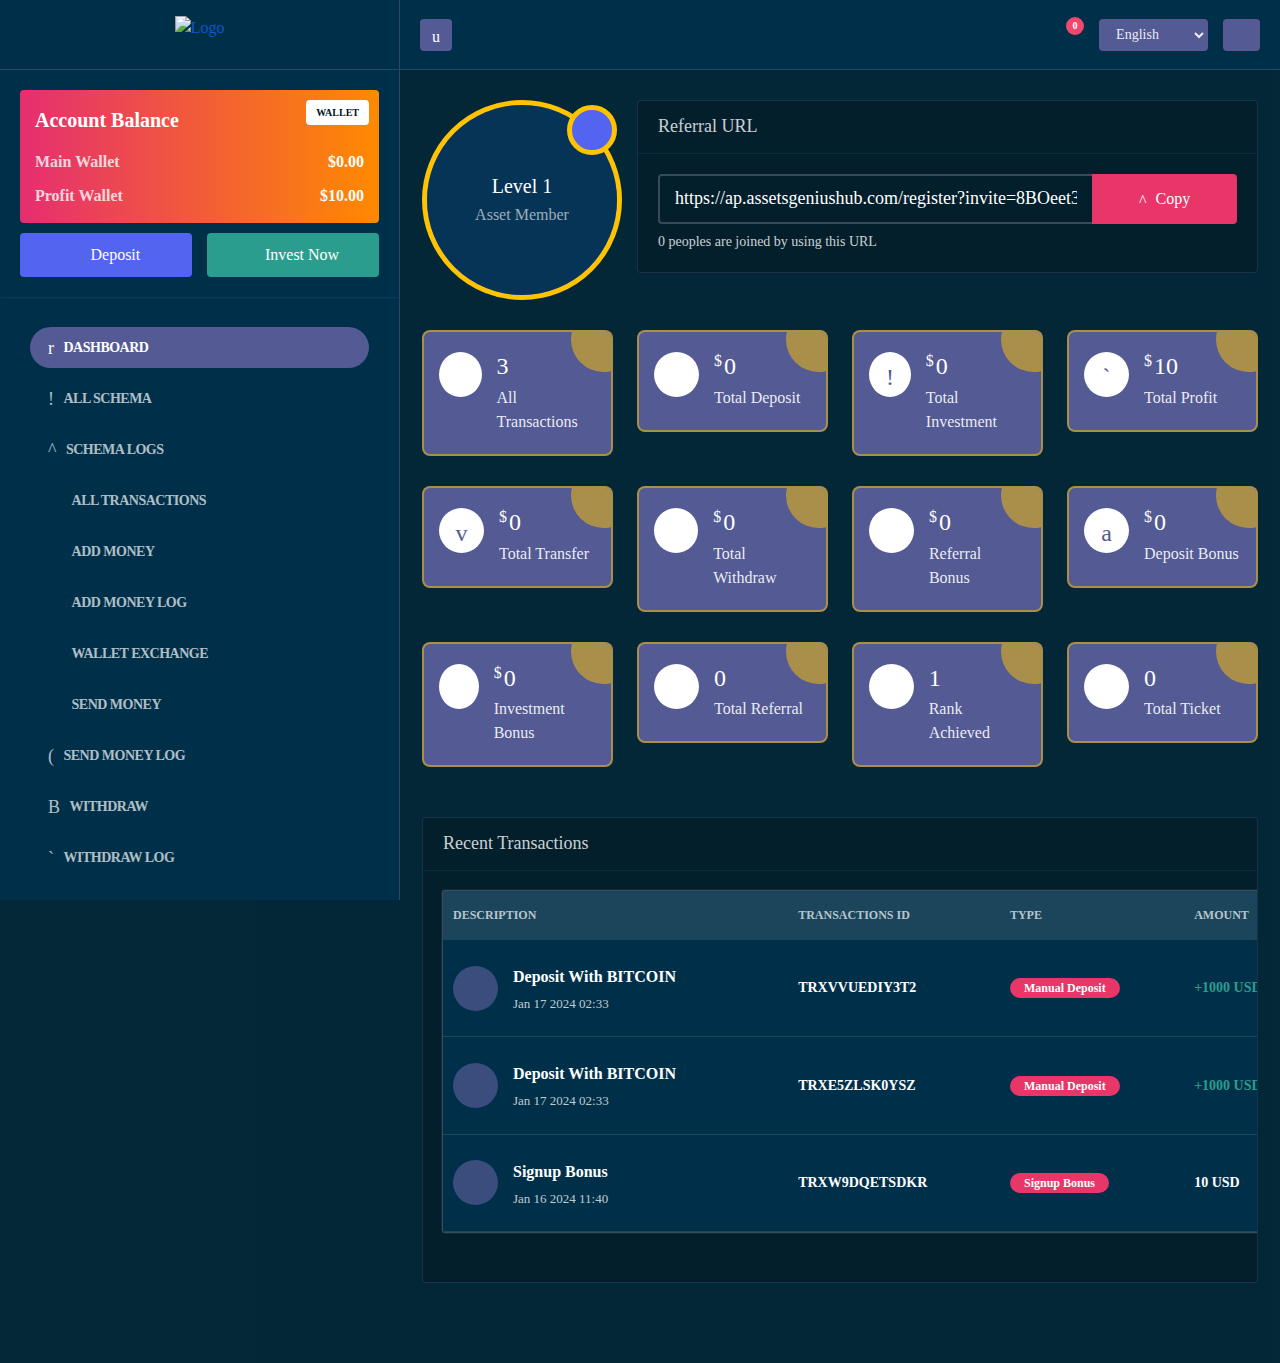
==== commit 997df0b1: "modified designs" ====
--- a/index.html
+++ b/index.html
@@ -12,17 +12,17 @@
     <link rel="shortcut icon" href="https://ap.assetsgeniushub.com/assets/global/images/DtovkNjvAQbWBGVkYpwy.png" type="image/x-icon"/>
 
     <link rel="icon" href="https://ap.assetsgeniushub.com/assets/global/images/DtovkNjvAQbWBGVkYpwy.png" type="image/x-icon"/>
-    <link rel="stylesheet" href="https://ap.assetsgeniushub.com/assets/global/css/fontawesome.min.css"/>
-    <link rel="stylesheet" href="https://ap.assetsgeniushub.com/assets/frontend/css/vendor/bootstrap.min.css"/>
-    <link rel="stylesheet" href="https://ap.assetsgeniushub.com/assets/frontend/css/animate.css"/>
-    <link rel="stylesheet" href="https://ap.assetsgeniushub.com/assets/frontend/css/owl.carousel.min.css"/>
-    <link rel="stylesheet" href="https://ap.assetsgeniushub.com/assets/global/css/nice-select.css"/>
-    <link rel="stylesheet" href="https://ap.assetsgeniushub.com/assets/global/css/datatables.min.css"/>
-    <link rel="stylesheet" href="https://ap.assetsgeniushub.com/assets/global/css/simple-notify.min.css"/>
-        <link rel="stylesheet" type="text/css" href="https://ap.assetsgeniushub.com/assets/vendor/mckenziearts/laravel-notify/css/notify.css"/>        <link rel="stylesheet" href="https://ap.assetsgeniushub.com/assets/global/css/custom.css"/>
-    <link rel="stylesheet" href="https://ap.assetsgeniushub.com/assets/frontend/css/magnific-popup.css"/>
-            <link rel="stylesheet" href="https://ap.assetsgeniushub.com/assets/frontend/css/aos.css"/>
-        <link rel="stylesheet" href="https://ap.assetsgeniushub.com/assets/frontend/css/styles.css?var=2.1"/>
+    <link rel="stylesheet" href="css/fontawesome.min.css"/>
+    <link rel="stylesheet" href="css/bootstrap.min.css"/>
+    <link rel="stylesheet" href="css/animate.css"/>
+    <link rel="stylesheet" href="css/owl.carousel.min.css"/>
+    <link rel="stylesheet" href="css/nice-select.css"/>
+    <link rel="stylesheet" href="css/datatables.min.css"/>
+    <link rel="stylesheet" href="css/simple-notify.min.css"/>
+        <link rel="stylesheet" type="text/css" href="css/notify.css"/>        <link rel="stylesheet" href="css/custom.css"/>
+    <link rel="stylesheet" href="css/magnific-popup.css"/>
+            <link rel="stylesheet" href="css/aos.css"/>
+        <link rel="stylesheet" href="css/styles.css?var=2.1"/>
 
     <style>
         //The Custom CSS will be added on the site head tag 
@@ -561,7 +561,7 @@
             <div class="rank-badge"><img src="https://ap.assetsgeniushub.com/assets/global/images/sCQgIyl0OKzFiO73nmWF.svg" alt=""/></div>
         </div>
         <div class="user-wallets-mobile">
-            <img src="https://ap.assetsgeniushub.com/assets/frontend/materials/wallet-shadow.png" alt="" class="wallet-shadow">
+            <img src="materials/wallet-shadow.png" alt="" class="wallet-shadow">
             <div class="head">All Wallets in USD</div>
             <div class="one">
                 <div class="balance">
@@ -603,7 +603,7 @@
         <div class="col-4">
             <div class="single">
                 <a href="https://ap.assetsgeniushub.com/user/schemas">
-                    <div class="icon"><img src="https://ap.assetsgeniushub.com/assets/frontend/materials/schema.png" alt="">
+                    <div class="icon"><img src="materials/schema.png" alt="">
                     </div>
                     <div class="name">Schemas</div>
                 </a>
@@ -612,7 +612,7 @@
         <div class="col-4">
             <div class="single">
                 <a href="https://ap.assetsgeniushub.com/user/invest-logs">
-                    <div class="icon"><img src="https://ap.assetsgeniushub.com/assets/frontend/materials/schema-log.png" alt="">
+                    <div class="icon"><img src="materials/schema-log.png" alt="">
                     </div>
                     <div class="name">Investment</div>
                 </a>
@@ -621,7 +621,7 @@
         <div class="col-4">
             <div class="single">
                 <a href="https://ap.assetsgeniushub.com/user/transactions">
-                    <div class="icon"><img src="https://ap.assetsgeniushub.com/assets/frontend/materials/transactions.png" alt="">
+                    <div class="icon"><img src="materials/transactions.png" alt="">
                     </div>
                     <div class="name">Transactions</div>
                 </a>
@@ -630,7 +630,7 @@
         <div class="col-4">
             <div class="single">
                 <a href="https://ap.assetsgeniushub.com/user/deposit">
-                    <div class="icon"><img src="https://ap.assetsgeniushub.com/assets/frontend/materials/deposit.png" alt="">
+                    <div class="icon"><img src="materials/deposit.png" alt="">
                     </div>
                     <div class="name">Deposit</div>
                 </a>
@@ -639,7 +639,7 @@
         <div class="col-4">
             <div class="single">
                 <a href="https://ap.assetsgeniushub.com/user/deposit/log">
-                    <div class="icon"><img src="https://ap.assetsgeniushub.com/assets/frontend/materials/deposit-log.png" alt="">
+                    <div class="icon"><img src="materials/deposit-log.png" alt="">
                     </div>
                     <div class="name">Deposit Log</div>
                 </a>
@@ -648,7 +648,7 @@
         <div class="col-4">
             <div class="single">
                 <a href="https://ap.assetsgeniushub.com/user/wallet-exchange">
-                    <div class="icon"><img src="https://ap.assetsgeniushub.com/assets/frontend/materials/wallet-exchange.png"
+                    <div class="icon"><img src="materials/wallet-exchange.png"
                                            alt="">
                     </div>
                     <div class="name">Wallet Exch.</div>
@@ -661,7 +661,7 @@
             <div class="col-4">
                 <div class="single">
                     <a href="https://ap.assetsgeniushub.com/user/send-money">
-                        <div class="icon"><img src="https://ap.assetsgeniushub.com/assets/frontend/materials/transfer.png"
+                        <div class="icon"><img src="materials/transfer.png"
                                                alt="">
                         </div>
                         <div class="name">Transfer</div>
@@ -671,7 +671,7 @@
             <div class="col-4">
                 <div class="single">
                     <a href="https://ap.assetsgeniushub.com/user/send-money/log">
-                        <div class="icon"><img src="https://ap.assetsgeniushub.com/assets/frontend/materials/transfer-log.png"
+                        <div class="icon"><img src="materials/transfer-log.png"
                                                alt="">
                         </div>
                         <div class="name">Transfer Log</div>
@@ -681,7 +681,7 @@
             <div class="col-4">
                 <div class="single">
                     <a href="https://ap.assetsgeniushub.com/user/withdraw">
-                        <div class="icon"><img src="https://ap.assetsgeniushub.com/assets/frontend/materials/withdraw.png"
+                        <div class="icon"><img src="materials/withdraw.png"
                                                alt="">
                         </div>
                         <div class="name">Withdraw</div>
@@ -691,7 +691,7 @@
             <div class="col-4">
                 <div class="single">
                     <a href="https://ap.assetsgeniushub.com/user/withdraw/log">
-                        <div class="icon"><img src="https://ap.assetsgeniushub.com/assets/frontend/materials/withdraw-log.png"
+                        <div class="icon"><img src="materials/withdraw-log.png"
                                                alt="">
                         </div>
                         <div class="name">Withdraw Log</div>
@@ -701,7 +701,7 @@
             <div class="col-4">
                 <div class="single">
                     <a href="https://ap.assetsgeniushub.com/user/ranking-badge">
-                        <div class="icon"><img src="https://ap.assetsgeniushub.com/assets/frontend/materials/ranking.png"
+                        <div class="icon"><img src="materials/ranking.png"
                                                alt="">
                         </div>
                         <div class="name">Ranking Badge</div>
@@ -711,7 +711,7 @@
             <div class="col-4">
                 <div class="single">
                     <a href="https://ap.assetsgeniushub.com/user/referral">
-                        <div class="icon"><img src="https://ap.assetsgeniushub.com/assets/frontend/materials/referral.png"
+                        <div class="icon"><img src="materials/referral.png"
                                                alt="">
                         </div>
                         <div class="name">Referral</div>
@@ -721,7 +721,7 @@
             <div class="col-4">
                 <div class="single">
                     <a href="https://ap.assetsgeniushub.com/user/settings">
-                        <div class="icon"><img src="https://ap.assetsgeniushub.com/assets/frontend/materials/settings.png"
+                        <div class="icon"><img src="materials/settings.png"
                                                alt="">
                         </div>
                         <div class="name">Settings</div>
@@ -731,7 +731,7 @@
             <div class="col-4">
                 <div class="single">
                     <a href="https://ap.assetsgeniushub.com/user/support-ticket/index">
-                        <div class="icon"><img src="https://ap.assetsgeniushub.com/assets/frontend/materials/support-ticket.png"
+                        <div class="icon"><img src="materials/support-ticket.png"
                                                alt="">
                         </div>
                         <div class="name">Support Ticket</div>
@@ -741,7 +741,7 @@
             <div class="col-4">
                 <div class="single">
                     <a href="https://ap.assetsgeniushub.com/user/notification/all">
-                        <div class="icon"><img src="https://ap.assetsgeniushub.com/assets/frontend/materials/profile.png"
+                        <div class="icon"><img src="materials/profile.png"
                                                alt="">
                         </div>
                         <div class="name">Notifications</div>
@@ -1022,20 +1022,20 @@
 <script src="https://ap.assetsgeniushub.com/assets/global/js/jquery.min.js"></script>
 <script src="https://ap.assetsgeniushub.com/assets/global/js/jquery-migrate.js"></script>
 
-<script src="https://ap.assetsgeniushub.com/assets/frontend/js/bootstrap.bundle.min.js"></script>
-<script src="https://ap.assetsgeniushub.com/assets/frontend/js/scrollUp.min.js"></script>
-
-<script src="https://ap.assetsgeniushub.com/assets/frontend/js/owl.carousel.min.js"></script>
+<script src="js/bootstrap.bundle.min.js"></script>
+<script src="js/scrollUp.min.js"></script>
+
+<script src="js/owl.carousel.min.js"></script>
 <script src="https://ap.assetsgeniushub.com/assets/global/js/waypoints.min.js"></script>
-<script src="https://ap.assetsgeniushub.com/assets/frontend/js/jquery.counterup.min.js"></script>
+<script src="js/jquery.counterup.min.js"></script>
 <script src="https://ap.assetsgeniushub.com/assets/global/js/jquery.nice-select.min.js"></script>
 <script src="https://ap.assetsgeniushub.com/assets/global/js/lucide.min.js"></script>
-<script src="https://ap.assetsgeniushub.com/assets/frontend/js/magnific-popup.min.js"></script>
-<script src="https://ap.assetsgeniushub.com/assets/frontend/js/aos.js"></script>
+<script src="js/magnific-popup.min.js"></script>
+<script src="js/aos.js"></script>
 <script src="https://ap.assetsgeniushub.com/assets/global/js/datatables.min.js" type="text/javascript" charset="utf8"></script>
 <script src="https://ap.assetsgeniushub.com/assets/global/js/simple-notify.min.js"></script>
-<script src="https://ap.assetsgeniushub.com/assets/frontend/js/main.js?var=5"></script>
-<script src="https://ap.assetsgeniushub.com/assets/frontend/js/cookie.js"></script>
+<script src="js/main.js?var=5"></script>
+<script src="js/cookie.js"></script>
 <script src="https://ap.assetsgeniushub.com/assets/global/js/custom.js?var=5"></script>
     <script src="https://ap.assetsgeniushub.com/assets/global/js/pusher.min.js"></script>
     <script>
